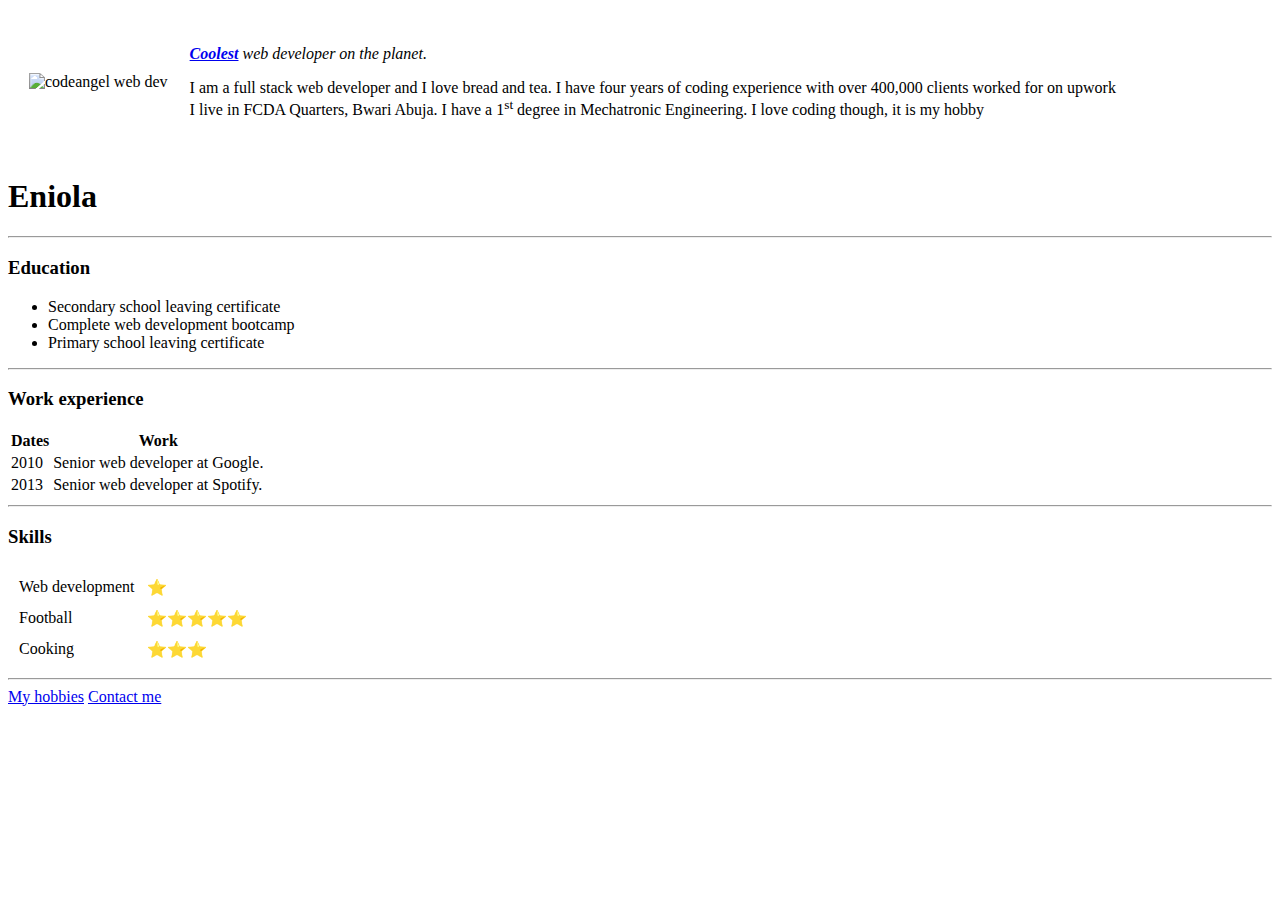
==== index.html @ 5a98a61f "add initial CV website files" ====
<!DOCTYPE html>
 <html>
     <head>
        <meta charset="utf-8">
        <title>Eniola's website</title>
     </head>
     <body>
         <table cellspacing="20px">
             <tbody>
                <tr>
                    <td><img src="images/20201021_145021-modified.png" width="150px" alt="codeangel web dev"></td>
                    <td><p><em><strong><a href="https://www.appbrewery.co">Coolest</a></strong> web developer on the planet.</em></p>
                        <p>I am a full stack web developer and I love bread and tea. I have four years of coding experience with over 400,000 clients worked for on upwork<br>I live in FCDA Quarters, Bwari Abuja. I have a 1<sup>st</sup> degree in Mechatronic Engineering. I love coding though, it is my hobby</sup></p></td>
                </tr>
             </tbody>
         </table>
         <h1>Eniola</h1>
         <hr>
         <h3>Education</h3>
        <ul>
            <li>Secondary school leaving certificate</li>
            <li>Complete web development bootcamp</li>
            <li>Primary school leaving certificate</li>
        </ul>
        <hr>
        <h3>Work experience</h3>
        <table celspacing="10">
            <thead>
                <tr>
                    <th>Dates</th>
                    <th>Work</th>
                </tr>
            </thead>
            <tbody>
                <tr>
                    <td>2010</td>
                    <td>Senior web developer at Google.</td>
                </tr>
                <tr>
                    <td>2013</td>
                    <td>Senior web developer at Spotify.</td>
                </tr>
            </tbody>
        </table>
        <hr>
        <h3>Skills</h3>
        <table cellspacing="10">
            <tr>
                <td>Web development</td>
                <td>⭐</td>
            </tr>
            <tr>
                <td>Football</td>
                <td>⭐⭐⭐⭐⭐</td>
            </tr>
            <tr>
                <td>Cooking</td>
                <td>⭐⭐⭐</td>
            </tr>
        </table>
        <hr>
        <a href="hobbies.html">My hobbies</a>
        <a href="contacts.html">Contact me</a>
     </body>
 </html>
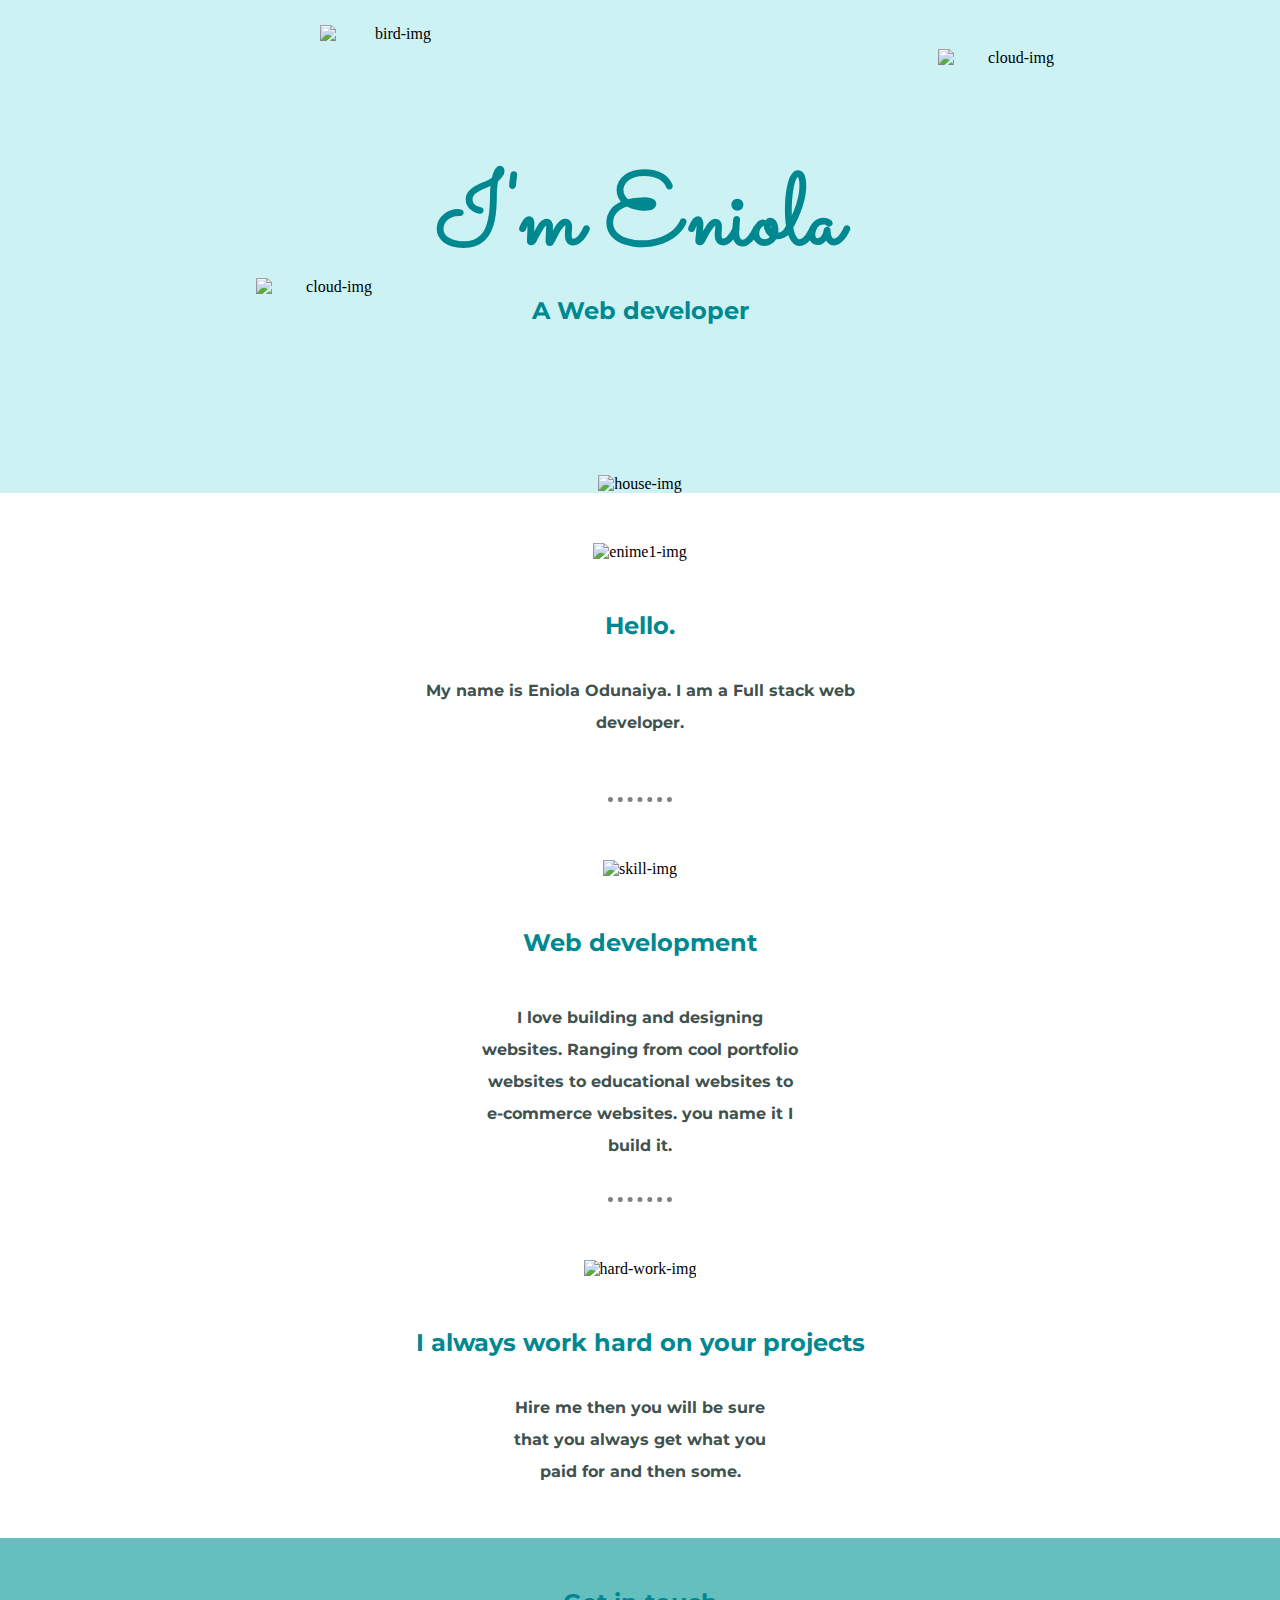
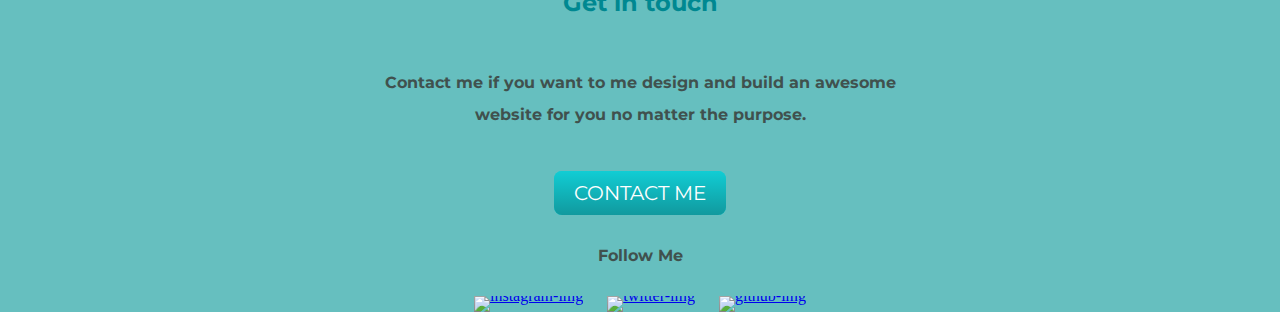
==== commit cc1edf7b: "new upload" ====
--- a/index.html
+++ b/index.html
@@ -1,66 +1,60 @@
 <!DOCTYPE html>
- <html>
-     <head>
+<html>
+    <head>
         <meta charset="utf-8">
-        <title>Eniola's website</title>
-     </head>
-     <body>
-         <table cellspacing="20px">
-             <tbody>
-                <tr>
-                    <td><img src="images/20201021_145021-modified.png" width="150px" alt="codeangel web dev"></td>
-                    <td><p><em><strong><a href="https://www.appbrewery.co">Coolest</a></strong> web developer on the planet.</em></p>
-                        <p>I am a full stack web developer and I love bread and tea. I have four years of coding experience with over 400,000 clients worked for on upwork<br>I live in FCDA Quarters, Bwari Abuja. I have a 1<sup>st</sup> degree in Mechatronic Engineering. I love coding though, it is my hobby</sup></p></td>
-                </tr>
-             </tbody>
-         </table>
-         <h1>Eniola</h1>
-         <hr>
-         <h3>Education</h3>
-        <ul>
-            <li>Secondary school leaving certificate</li>
-            <li>Complete web development bootcamp</li>
-            <li>Primary school leaving certificate</li>
-        </ul>
-        <hr>
-        <h3>Work experience</h3>
-        <table celspacing="10">
-            <thead>
-                <tr>
-                    <th>Dates</th>
-                    <th>Work</th>
-                </tr>
-            </thead>
-            <tbody>
-                <tr>
-                    <td>2010</td>
-                    <td>Senior web developer at Google.</td>
-                </tr>
-                <tr>
-                    <td>2013</td>
-                    <td>Senior web developer at Spotify.</td>
-                </tr>
-            </tbody>
-        </table>
-        <hr>
-        <h3>Skills</h3>
-        <table cellspacing="10">
-            <tr>
-                <td>Web development</td>
-                <td>⭐</td>
-            </tr>
-            <tr>
-                <td>Football</td>
-                <td>⭐⭐⭐⭐⭐</td>
-            </tr>
-            <tr>
-                <td>Cooking</td>
-                <td>⭐⭐⭐</td>
-            </tr>
-        </table>
-        <hr>
-        <a href="hobbies.html">My hobbies</a>
-        <a href="contacts.html">Contact me</a>
-     </body>
- </html>
- +        <title>Eniola Odunaiya</title>
+        <link rel="stylesheet" href="styles.css">
+        <link rel="icon" href="favicon.ico">
+        <link rel="preconnect" href="https://fonts.googleapis.com">
+        <link rel="preconnect" href="https://fonts.gstatic.com" crossorigin>
+        <link href="https://fonts.googleapis.com/css2?family=Merriweather&family=Montserrat&family=Sacramento&display=swap" rel="stylesheet">
+    </head>
+    <body>
+        <main>
+            <div class="top-part">
+                <img class="birds" src="images/birds1.png" alt="bird-img">
+                <img class="cloud-1" src="images/clouds.png" alt="cloud-img">
+                <h1>I'm Eniola</h1>
+                <h2 class="top-note">A Web developer</h2>
+                <img class="cloud-2" src="images/clouds.png" alt="cloud-img">
+                <img class="house" src="images/house.png" alt="house-img">
+            </div>
+            <div class="middle-part">
+                <div>
+                    <img class="me" src="images/enime1.png"alt="enime1-img">
+                    <h2 class="intro-note">Hello.</h2>
+                    <p>My name is Eniola Odunaiya. I am a Full stack web developer.</p>                    
+                </div>
+                <hr>
+                <div class="skill-row">
+                    <img class="skill-img" src="images/skills.png" alt="skill-img">
+                    <h2 class="skill-note">Web development</h2>
+                    <p class="p0">I love building and  designing websites. Ranging from cool portfolio websites to educational websites to e-commerce websites. you name it I build it.</p>
+                </div>
+                <hr>
+                <div class="skill-row">
+                    <img class="skills-img" src="images/hard-work.png" alt="hard-work-img">
+                    <h2  class="skill-note">I always work hard on your projects</h2>
+                    <p class="">Hire me then you will be sure that you always get what you paid for and then some.</p>
+                </div>
+        
+                
+        </main>
+        <footer>
+            <div class="bottom-part">
+                <h2 class="contact">Get in touch</h2>
+                <p>Contact me if you want to me design and build an awesome website for you no matter the purpose.</p>
+                <a class="btn" href="mailto:codeangel156@gmail.com">CONTACT ME</a>
+                <p class="footer-note">Follow Me</p>
+                <a href="https://www.instagram.com"><img class="footer-img" src="images/instagram.png" alt="instagram-img"></a>
+                <a href="https://www.twitter.com"><img class="footer-img" src="images/twitter.png" alt="twitter-img"></a>
+                <a href="https://www.github.com"><img class="footer-img" src="images/github.png" alt="github-img"></a>
+            </div>
+        </footer>
+    </body>
+</html>
+
+<!---
+    <div>Icons made by <a href="https://www.flaticon.com/authors/riajulislam" title="riajulislam">riajulislam</a> from <a href="https://www.flaticon.com/" title="Flaticon">www.flaticon.com</a></div>
+    <div>Icons made by <a href="https://www.flaticon.com/authors/md-tanvirul-haque" title="Md Tanvirul Haque">Md Tanvirul Haque</a> from <a href="https://www.flaticon.com/" title="Flaticon">www.flaticon.com</a></div>
+-->--- a/styles.css
+++ b/styles.css
@@ -0,0 +1,194 @@
+ body {
+     margin: 0;
+     text-align: center;
+ }
+
+ .top-part {
+     background-color: #CCF2F4;
+     position: relative;
+ }
+
+ .cloud-1 {
+     width: 150px;
+     position: absolute;
+     right: 15%;
+     top: 10%;
+ }
+
+ .cloud-2 {
+     width: 150px;
+     position: absolute;
+     left: 20%;
+     bottom: 40%;
+   
+ }
+
+ h1 {
+     font-size: 6.25rem;
+     margin-top: 0;
+     padding-top: 150px;
+     font-family: 'Sacramento', cursive;
+     color: #008891;
+     margin-bottom: 0;
+ }
+
+ .top-note {
+     padding-bottom: 150px;
+     font-family: 'Montserrat', sans-serif;
+     margin-top: 0;
+     color: #008891;
+     margin-bottom: 0;
+ }
+
+ .text1 {
+     text-align: left;
+ }
+
+ .birds {
+     width: 150px;
+     position: absolute;
+     left: 25%;
+     top: 5%;
+ }
+
+
+
+ .intro-note {
+    font-family: 'Montserrat', sans-serif;
+    margin-top: 0;
+    color: #008891;
+    margin-bottom: 0;
+}
+
+ .sun {
+     width: 150px;
+     position: absolute;
+     right: 10%;
+ }
+
+ .house {
+     width: 200px;
+ }
+
+ hr {
+     border-style: none;
+     border-top-style: dotted;
+     border-width: 5px;
+     width: 5%;
+     color: gray;
+ }
+
+ .skill-img {
+     width: 25%;
+     padding: 50px 0;
+     margin: 0 auto;
+ }
+
+ .contact {
+    font-family: 'Montserrat', sans-serif;
+    margin-top: 0;
+    color: #008891;
+    margin-bottom: 0;
+    padding: 50px 0 15px;
+ }
+
+ .skills-img {
+    width: 25%;
+    padding: 50px 0;
+    margin: 0 auto;
+    
+ }
+
+ .btn {
+    background: #11cdd4;
+    background-image: -webkit-linear-gradient(top, #11cdd4, #11999E);
+    background-image: -moz-linear-gradient(top, #11cdd4, #11999E);
+    background-image: -ms-linear-gradient(top, #11cdd4, #11999E);
+    background-image: -o-linear-gradient(top, #11cdd4, #11999E);
+    background-image: linear-gradient(to bottom, #11cdd4, #11999E);
+    -webkit-border-radius: 8;
+    -moz-border-radius: 8;
+    border-radius: 8px;
+    font-family: 'Montserrat', sans-serif;
+    color: #ffffff;
+    font-size: 20px;
+    padding: 10px 20px 10px 20px;
+    text-decoration: none;
+  }
+  
+  .btn:hover {
+    background: #30e3cb;
+    background-image: -webkit-linear-gradient(top, #30e3cb, #2bc4ad);
+    background-image: -moz-linear-gradient(top, #30e3cb, #2bc4ad);
+    background-image: -ms-linear-gradient(top, #30e3cb, #2bc4ad);
+    background-image: -o-linear-gradient(top, #30e3cb, #2bc4ad);
+    background-image: linear-gradient(to bottom, #30e3cb, #2bc4ad);
+    text-decoration: none;
+  }
+
+ .skill-note {
+    font-family: 'Montserrat', sans-serif;
+    margin-top: 0;
+    color: #008891;
+    margin-bottom: 0;
+}
+
+.skill-row {
+    width: 50%;
+    margin: 0 auto;
+}
+
+p {
+    width: 40%;
+    margin: 25px auto 0;
+    font-family: 'Montserrat', sans-serif;
+    line-height: 2;
+    font-weight: bolder;
+    padding: 10px 0 50px 0;
+    color: #40514e;
+}
+ 
+
+ .p0 {
+     width: 50%;
+     margin: 25px auto;
+     font-family: 'Montserrat', sans-serif;
+     line-height: 2;
+     font-weight: bolder;
+     padding: 20px 0 10px 0;
+     color: #40514e;
+ }
+
+ .p1 {
+    width: 50%;
+    margin: 0 auto;
+    font-family: 'Montserrat', sans-serif;
+    line-height: 2;
+    font-weight: bolder;
+    padding: 15px 0 50px;
+    color: #40514e;
+ }
+
+
+
+ .footer-note {
+     margin: 0 auto;
+     margin-top: 25px;
+     padding: 10px 0 15px 0;
+
+ }
+
+.me {
+    width: 150px;
+    padding: 50px 0;
+}
+.footer-img {
+    width: 30px;
+    margin: 0;
+    padding: 0 10px;
+    line-height: 0;
+}
+
+.bottom-part {
+    background-color: #66bfbf;
+}